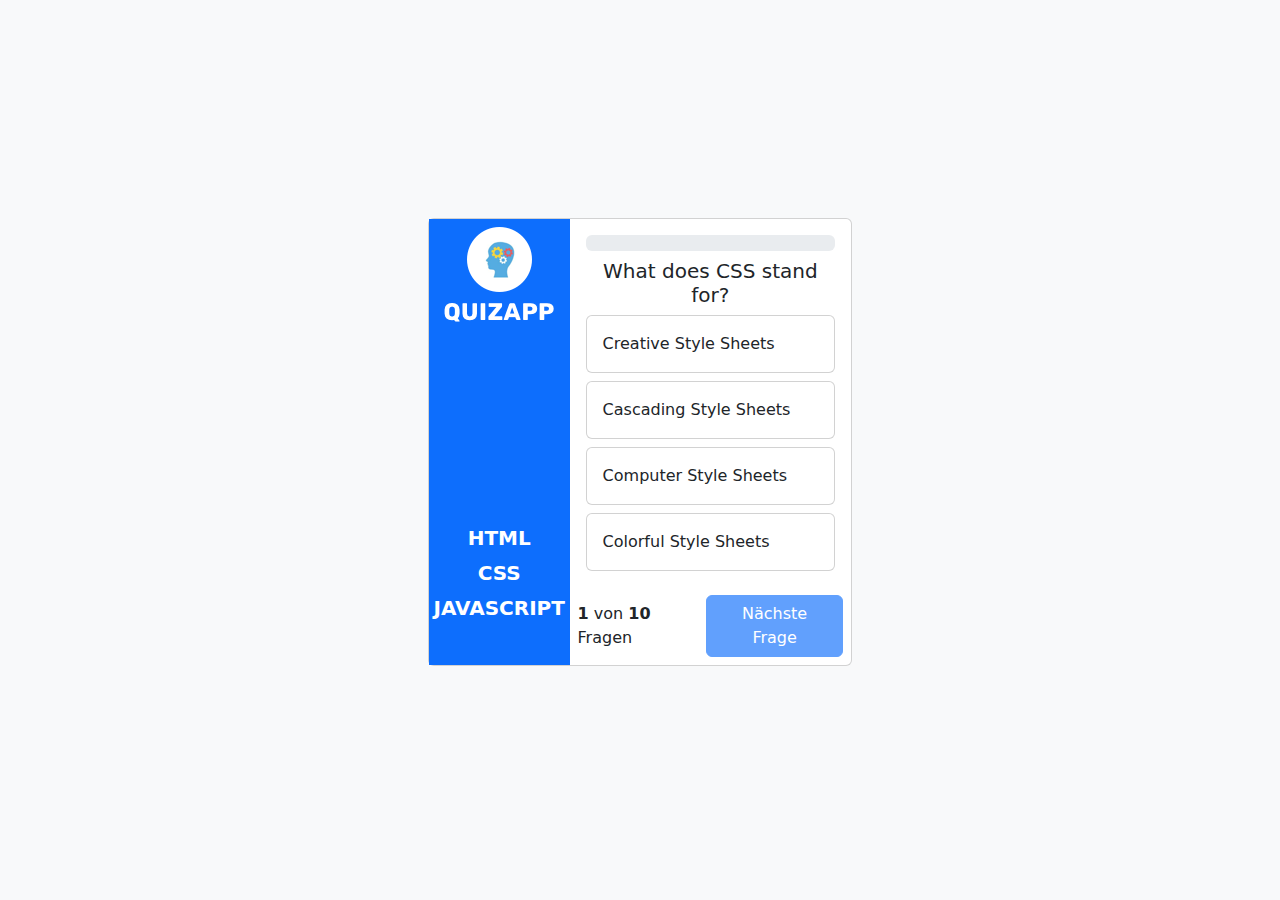
==== css.html @ df15ac2b "added responsive, added CSS and JS Quiz, outsource json" ====
<!DOCTYPE html>
<html lang="en">

<head>
    <meta charset="UTF-8">
    <meta name="viewport" content="width=device-width, initial-scale=1.0">
    <title>Quizapp</title>
    <link rel="stylesheet" href="style.css">
    <script src="./script/css.js"></script>
    <link rel="icon" href="./mockup/Quizapp/brain_result.png">
    <script src="https://cdn.jsdelivr.net/npm/bootstrap@5.3.3/dist/js/bootstrap.bundle.min.js"
        integrity="sha384-YvpcrYf0tY3lHB60NNkmXc5s9fDVZLESaAA55NDzOxhy9GkcIdslK1eN7N6jIeHz"
        crossorigin="anonymous"></script>
    <link href="https://cdn.jsdelivr.net/npm/bootstrap@5.3.3/dist/css/bootstrap.min.css" rel="stylesheet"
        integrity="sha384-QWTKZyjpPEjISv5WaRU9OFeRpok6YctnYmDr5pNlyT2bRjXh0JMhjY6hW+ALEwIH" crossorigin="anonymous">
</head>

<body class="bg-body-tertiary
" onload="render()">

    <div class="card mb-3" style="max-width: 540px;">
        <div class="row g-0">
            <div class="quizzCard col-md-4 pt-2 pb-2 text-center bg-primary">
                <img src="./mockup/Quizapp/logo.png" class="img-fluid rounded-start" alt="...">
                <div class="menu">
                    <a title="Go to HTML Quiz" href="index.html">HTML</a>
                    <a title="Go to CSS Quiz" href="css.html">CSS</a>
                    <a title="Go to JAVASCRIPT Quiz" href="javascript.html">JAVASCRIPT</a>
                </div>
            </div>



            <div class="col-md-8">
                <div class="card-body text-center" id="endScreen" style="display: none">
                    <h1>Quiz beendet!</h1>
                    <div>
                        <img src="./mockup/Quizapp/brain_result.png" alt="">
                    </div>
                    <div class="mt-2">
                        Du hast <b id="correctQuestions"></b> von <b id="questionAmountResult"></b> Fragen richtig
                        beantwortet!
                    </div>
                </div>
                <div id="card-body" class="card-body">
                    <div class="progress" role="progressbar" aria-label="Example with label" aria-valuenow="25"
                        aria-valuemin="0" aria-valuemax="100">
                        <div id="progressBar" class="progress-bar" style="width: 0%"></div>
                    </div>
                    <h5 class="card-title text-center mt-2" id="question">Frage</h5>
                    <div class="card mt-2" onclick="answer('answer_1')">
                        <div class="card-body quiz-card-answer" id="answer_1">
                            This is some text within a card body.
                        </div>
                    </div>
                    <div class="card mt-2" onclick="answer('answer_2')">
                        <div class="card-body quiz-card-answer" id="answer_2">
                            This is some text within a card body.
                        </div>
                    </div>
                    <div class="card mt-2" onclick="answer('answer_3')">
                        <div class="card-body quiz-card-answer" id="answer_3">
                            This is some text within a card body.
                        </div>
                    </div>
                    <div class="card mt-2" onclick="answer('answer_4')">
                        <div class="card-body quiz-card-answer" id="answer_4">
                            This is some text within a card body.
                        </div>
                    </div>
                </div>
                <div class="d-flex mt-2 mb-2 ms-2 me-2 justify-content-between align-items-center">
                    <div><b id="currentQuestion">1</b> von <b id="questionAmount">5</b> Fragen</div>
                    <button disabled id="answerBtn" class="btn btn-primary" onclick="nextQuestion()">Nächste
                        Frage</button>
                    <button id="restartBtn" class="d-none btn btn-success" onclick="restartQuiz()">Nochmal
                        spielen</button>
                </div>
            </div>
        </div>
    </div>

</body>

</html>
---- style.css ----
body {
  box-sizing: border-box;
  margin: 0;
  display: flex;
  align-items: center;
  justify-content: center;
  height: 100vh;
}

.quiz-card-answer:hover {
  cursor: pointer;
  background-color: rgba(0, 0, 0, 0.05);
}

.bg-success,
.bg-danger {
  color: white !important;
}

.menu {
  display: flex;
  flex-direction: column;
  height: 70%;
  justify-content: flex-end;
  gap: 5px;
}

.menu a {
  color: white;
  font-weight: bold;
  font-size: 20px;
  text-decoration: none;
}

.menu a:hover {
  text-decoration: underline;
  text-underline-offset: 4px;
}

@media (max-width: 767px) {
  .menu {
    height: 50%;
    margin-top: 20px;
    margin-bottom: 20px;
  }
}
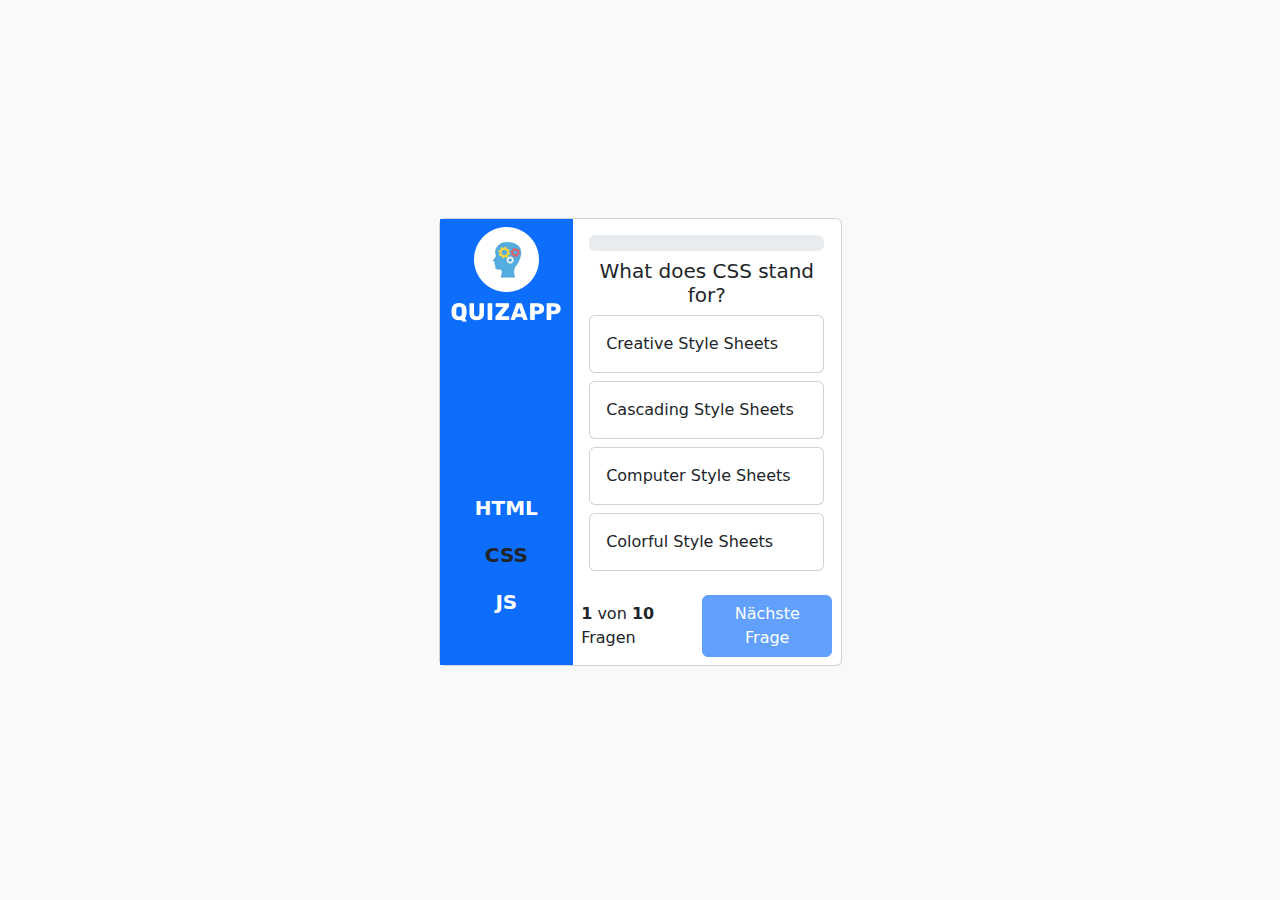
==== commit fa8950e9: "added hover and active class to left handed links" ====
--- a/css.html
+++ b/css.html
@@ -22,10 +22,10 @@
         <div class="row g-0">
             <div class="quizzCard col-md-4 pt-2 pb-2 text-center bg-primary">
                 <img src="./mockup/Quizapp/logo.png" class="img-fluid rounded-start" alt="...">
-                <div class="menu">
-                    <a title="Go to HTML Quiz" href="index.html">HTML</a>
-                    <a title="Go to CSS Quiz" href="css.html">CSS</a>
-                    <a title="Go to JAVASCRIPT Quiz" href="javascript.html">JAVASCRIPT</a>
+                <div id="menuContainer" class="menu">
+                    <a class="btn" title="Go to HTML Quiz" href="index.html">HTML</a>
+                    <a class="btn active" title="Go to CSS Quiz" href="css.html">CSS</a>
+                    <a class="btn" title="Go to JAVASCRIPT Quiz" href="javascript.html">JS</a>
                 </div>
             </div>
 
--- a/style.css
+++ b/style.css
@@ -30,9 +30,12 @@
   font-weight: bold;
   font-size: 20px;
   text-decoration: none;
+  border: none !important;
 }
 
+.active,
 .menu a:hover {
+  border: none !important;
   text-decoration: underline;
   text-underline-offset: 4px;
 }
